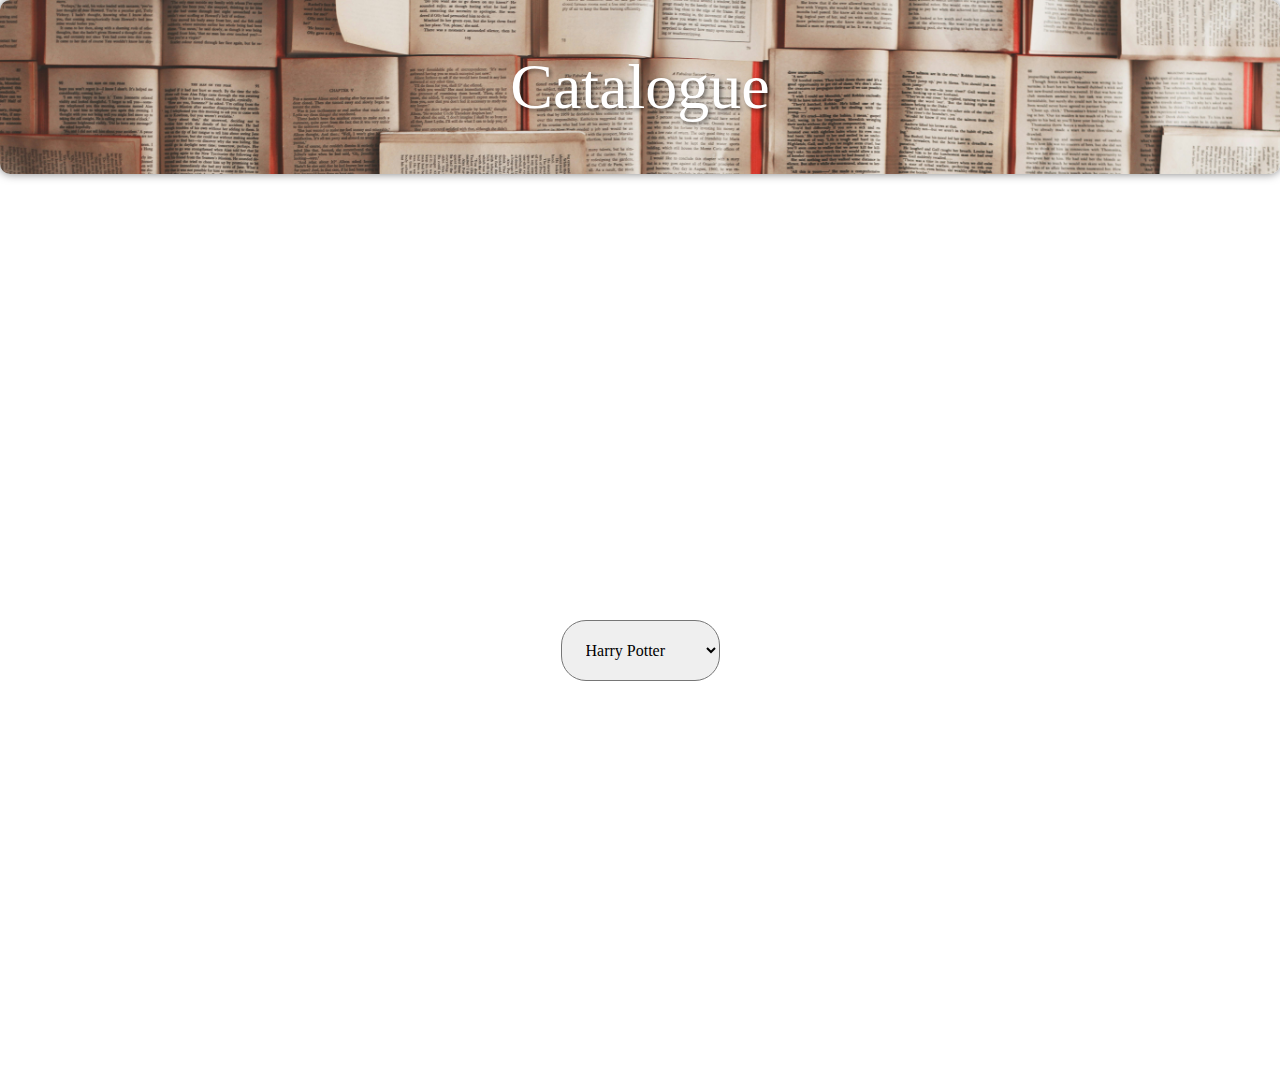
==== catalogue.html @ 11786114 "f" ====
<!DOCTYPE html>
 <html>
<head>
    <title>
        BookStop
    </title>
    <link rel="stylesheet" href="catalogue.css">
    <link rel="icon" href=
"https://cdn-icons-png.flaticon.com/512/2232/2232688.png"
          type="image/x-icon">
</head>
  <style>
    .lable{
    font-family: candara;
    border-radius: 25px;
}
    label {
        font-weight: bold;
        font-size: 16px;
        color:#FFFFFF;
        margin-bottom: 8px;
        display: block;
        }
        
        select {
        font-size: 16px;
        padding: 20px;
        
        }
        
        #capital {
        font-size: 20px;
        font-weight: bold;
        color: #FFFFFF;
        margin-top: 10px;
        }

   .centred{
        text-align: center;
      }

    </style>
<body>
    <header class = "heading">
        Catalogue
    </header>
    <div class ="bg-img">
    <div class = "centred">
     <br><br>
      <label class="lable" for="companySelect">Select a Book Series:</label><br>
<select class="lable" id="companySelect" onchange="displayCapital()">
<option class="lable" value="HP">Harry Potter</option>
<option class="lable" value="pj">Percy Jackson</option>
<option class="lable" value="hg">Hunger Games</option>
</select><br><br>

<div id="capital"></div>
    </div>

<script>
function displayCapital() {
var select = document.getElementById("companySelect");
var capitalDiv = document.getElementById("capital");

var selectedCompany = select.options[select.selectedIndex].text;

// You can replace the capital values with the actual capital for each company
var capitalMap = {
"Harry Potter": "1. Harry Potter and the Sorcerer’s Stone (1997)"+"\n"+"2. Harry Potter and the Chamber of Secrets (1998)\n3. Harry Potter and the Prisoner of Azkaban (1999)\n4. Harry Potter and the Goblet of Fire (2000)\n5. Harry Potter and the Order of the Phoenix (2003)\n6. Harry Potter and the Half-Blood Prince (2005)\n7. Harry Potter and the Deathly Hallows (2007)\n8. Harry Potter and the Cursed Child (2016)",
"Percy Jackson": "1. The Lightning Thief (2005) · 2. The Sea of Monsters (2006) · 3. The Titan's Curse (2007)",
"Hunger Games": "1. The Hunger Games · 2. The Hunger Games: Catching Fire · 3. The Hunger Games: Mockingjay · 4. The Ballad of Songbirds and Snakes.",
};

var capital = capitalMap[selectedCompany];
capitalDiv.textContent = capital;
}
</script>
    </div>

</body>
</html>
---- catalogue.css ----
*{
    margin: 0;
    padding: 0;
}

.heading {
    font-size: 400%;
    font-family: 'Times New Roman', Times, serif;
    color: #ffffff;
    text-shadow: 2px 2px 4px rgba(0, 0, 0, 0.5);
    padding: 50px;
    background-image: url('images/bg\ \(2\).jpg');
    background-size: cover;
    border-radius: 10px;
    box-shadow: 0 0 10px rgba(0, 0, 0, 0.5);
    text-align: center;
}

.bg-img {
    background-image: url("images/bg.jpg");
    min-height: 100vh;
    background-size: cover;
    display: flex;
    flex-direction: column;
    justify-content: center;
    object-fit: contain ;
}
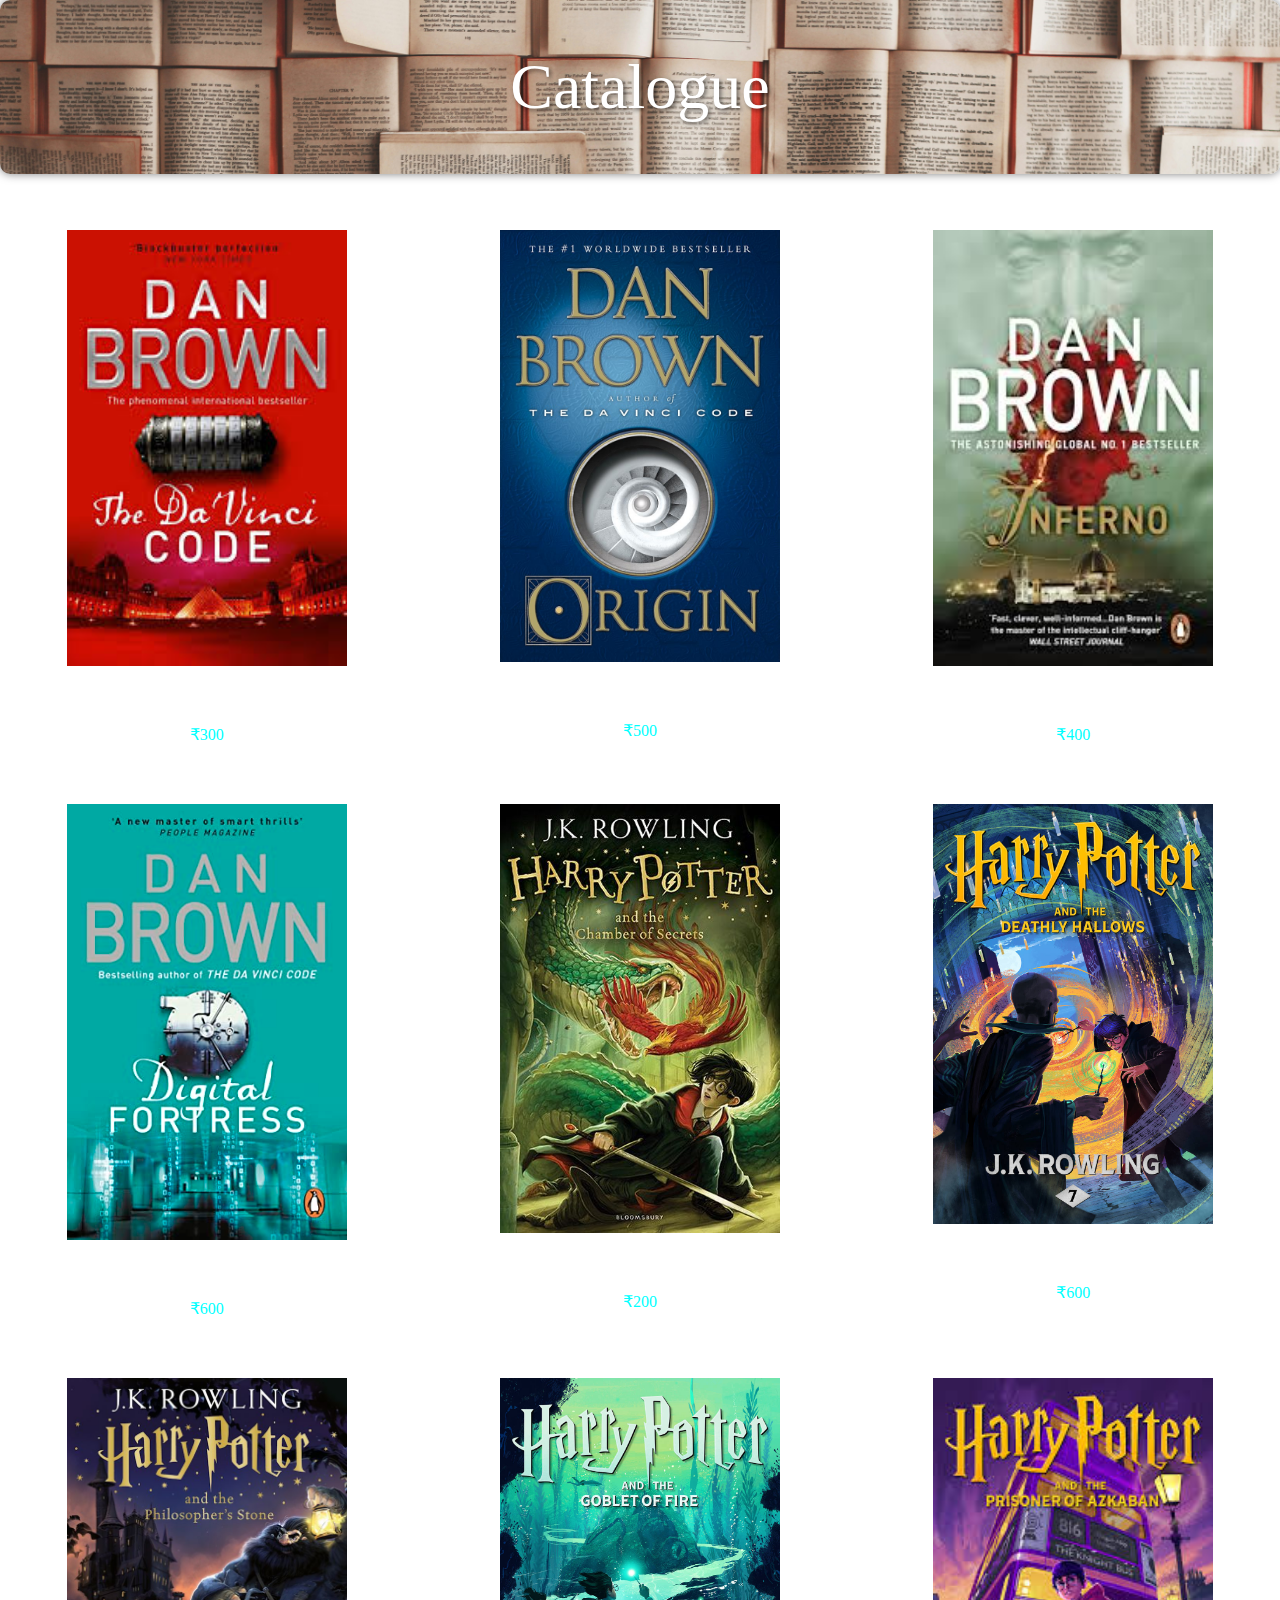
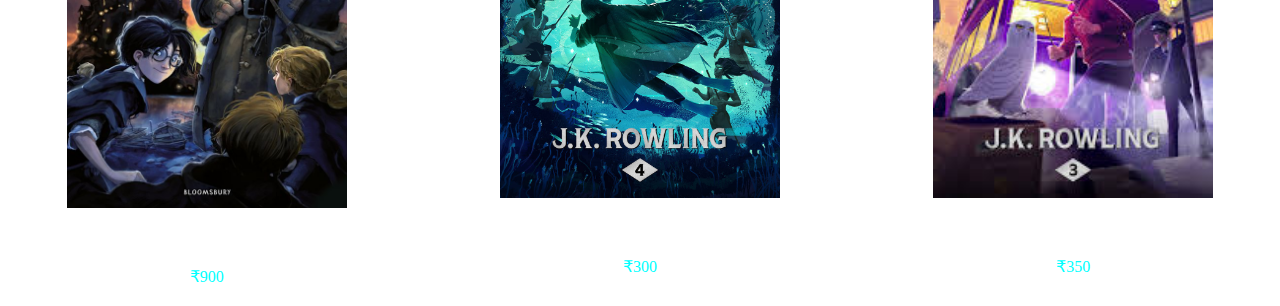
==== commit 58f5a050: "final" ====
--- a/catalogue.html
+++ b/catalogue.html
@@ -2,43 +2,18 @@
  <html>
 <head>
     <title>
-        BookStop
+        Pages of Dreams
     </title>
     <link rel="stylesheet" href="catalogue.css">
     <link rel="icon" href=
-"https://cdn-icons-png.flaticon.com/512/2232/2232688.png"
-          type="image/x-icon">
+    "images/registration.png"
+              type="image/x-icon">
 </head>
   <style>
     .lable{
     font-family: candara;
     border-radius: 25px;
 }
-    label {
-        font-weight: bold;
-        font-size: 16px;
-        color:#FFFFFF;
-        margin-bottom: 8px;
-        display: block;
-        }
-        
-        select {
-        font-size: 16px;
-        padding: 20px;
-        
-        }
-        
-        #capital {
-        font-size: 20px;
-        font-weight: bold;
-        color: #FFFFFF;
-        margin-top: 10px;
-        }
-
-   .centred{
-        text-align: center;
-      }
-
     </style>
 <body>
     <header class = "heading">
@@ -47,16 +22,148 @@
     <div class ="bg-img">
     <div class = "centred">
      <br><br>
-      <label class="lable" for="companySelect">Select a Book Series:</label><br>
-<select class="lable" id="companySelect" onchange="displayCapital()">
-<option class="lable" value="HP">Harry Potter</option>
-<option class="lable" value="pj">Percy Jackson</option>
-<option class="lable" value="hg">Hunger Games</option>
-</select><br><br>
+      
 
 <div id="capital"></div>
     </div>
-
+    <!DOCTYPE html>
+    <html lang="en">
+    <head>
+      <meta charset="UTF-8">
+      <meta name="viewport" content="width=device-width, initial-scale=1.0">
+      <title>Book Catalogue</title>
+      
+    </head>
+    <html lang="en">
+    <head>
+      <meta charset="UTF-8">
+      <meta name="viewport" content="width=device-width, initial-scale=1.0">
+      <title>Books Grid</title>
+      <style>
+        /* Basic CSS for styling */
+        *{
+            color: white;
+            font-family: candara;
+        }
+        .grid-container {
+          display: grid;
+          grid-template-columns: repeat(3, 1fr); /* Adjust the number of columns as needed */
+          grid-gap: 20px;
+        }
+        .book {
+          border:none;
+          padding: 20px;
+          text-align: center;
+        }
+        .book img {
+          max-width: 100%;
+          height: auto;
+        }
+        .book-title {
+          font-weight: bold;
+          margin-top: 10px;
+        }
+        
+        p{
+            color: white;
+        }
+        .price {
+          color: aqua;
+        }
+    
+      </style>
+    </head>
+    <body>
+      <div class="grid-container">
+        <!-- Book 1 -->
+        <div class="book">
+          <img class="img1" src="images/book1.jpg" alt="Book 1">
+          <div class="book-details">
+            <h2 class="book-title">Da Vinci Code</h2>
+            <p class="author">Dan Brown</p>
+            <p class="price">₹300</p>
+            
+          </div>
+        </div>
+        <!-- Book 2 -->
+        <div class="book">
+          <img class="img1" src="images/book2.jpg" alt="Book 2">
+          <div class="book-details">
+            <h2 class="book-title">Origin</h2>
+            <p class="author">Dan Brown</p>
+            <p class="price">₹500</p>
+            
+          </div>
+        </div>
+        <div class="book">
+            <img class="img1" src="images/book3.jpg" alt="Book 2">
+            <div class="book-details">
+              <h2 class="book-title">Inferno</h2>
+              <p class="author">Dan Brown</p>
+              <p class="price">₹400</p>
+              
+            </div>
+          </div>
+          <div class="book">
+            <img class="img1" src="images/book4.jpg" alt="Book 2">
+            <div class="book-details">
+              <h2 class="book-title">Digital Fortress</h2>
+              <p class="author">Dan Brown</p>
+              <p class="price">₹600</p>
+              
+            </div>
+          </div>
+          <div class="book">
+            <img class="img1" src="images/book5.jpg" alt="Book 2">
+            <div class="book-details">
+              <h2 class="book-title">Chamber of Secret</h2>
+              <p class="author">J.K Rowling</p>
+              <p class="price">₹200</p>
+              
+            </div>
+          </div>
+          <div class="book">
+            <img class="img1" src="images/book6.jpg" alt="Book 2">
+            <div class="book-details">
+              <h2 class="book-title">Deathly Hallows</h2>
+              <p class="author">J.K Rowling</p>
+              <p class="price">₹600</p>
+              
+            </div>
+          </div>
+          <div class="book">
+            <img class="img1" src="images/book7.jpg" alt="Book 2">
+            <div class="book-details">
+              <h2 class="book-title">Philosopher's Stone</h2>
+              <p class="author">J.K Rowling</p>
+              <p class="price">₹900</p>
+              
+            </div>
+          </div>
+          <div class="book">
+            <img class="img1" src="images/book8.jpg" alt="Book 2">
+            <div class="book-details">
+              <h2 class="book-title">Goblet of Fire</h2>
+              <p class="author">J.K Rowling</p>
+              <p class="price">₹300</p>
+              
+            </div>
+          </div>
+          <div class="book">
+            <img class="img1" src="images/book9.jpg" alt="Book 2">
+            <div class="book-details">
+              <h2 class="book-title">Prisoner of Azkaban</h2>
+              <p class="author">J.K Rowling</p>
+              <p class="price">₹350</p>
+              
+            </div>
+          </div>
+       
+        <!-- Add more books as needed -->
+      </div>
+    </body>
+    </html>
+    
 <script>
 function displayCapital() {
 var select = document.getElementById("companySelect");
@@ -67,7 +174,7 @@
 // You can replace the capital values with the actual capital for each company
 var capitalMap = {
 "Harry Potter": "1. Harry Potter and the Sorcerer’s Stone (1997)"+"\n"+"2. Harry Potter and the Chamber of Secrets (1998)\n3. Harry Potter and the Prisoner of Azkaban (1999)\n4. Harry Potter and the Goblet of Fire (2000)\n5. Harry Potter and the Order of the Phoenix (2003)\n6. Harry Potter and the Half-Blood Prince (2005)\n7. Harry Potter and the Deathly Hallows (2007)\n8. Harry Potter and the Cursed Child (2016)",
-"Percy Jackson": "1. The Lightning Thief (2005) · 2. The Sea of Monsters (2006) · 3. The Titan's Curse (2007)",
+"Dan Brown": "1. Angels & Demons (2000) · 2. The Da Vinci Code (2003) · 3. The Lost Symbol (2009)",
 "Hunger Games": "1. The Hunger Games · 2. The Hunger Games: Catching Fire · 3. The Hunger Games: Mockingjay · 4. The Ballad of Songbirds and Snakes.",
 };
 
--- a/catalogue.css
+++ b/catalogue.css
@@ -25,3 +25,7 @@
     justify-content: center;
     object-fit: contain ;
 }
+.img1{
+    height: 180px;
+    width: 280px;
+}
